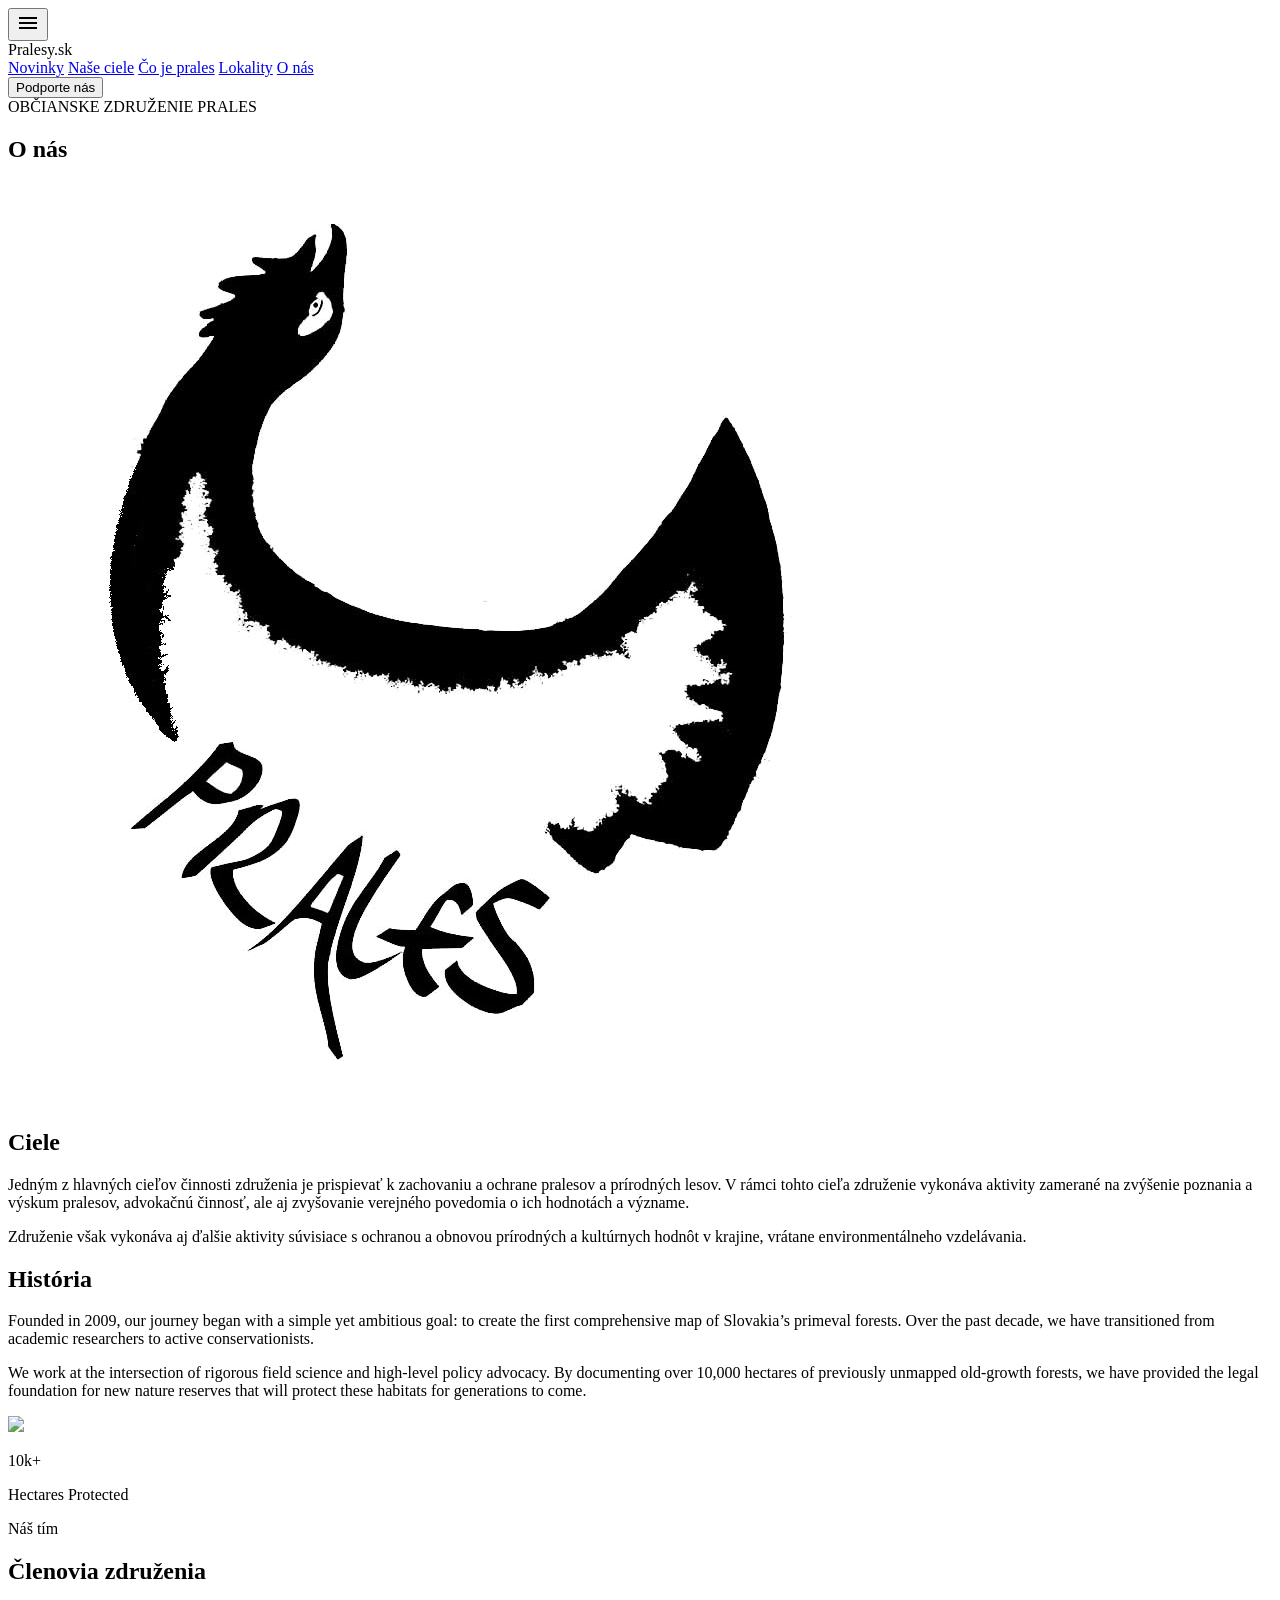
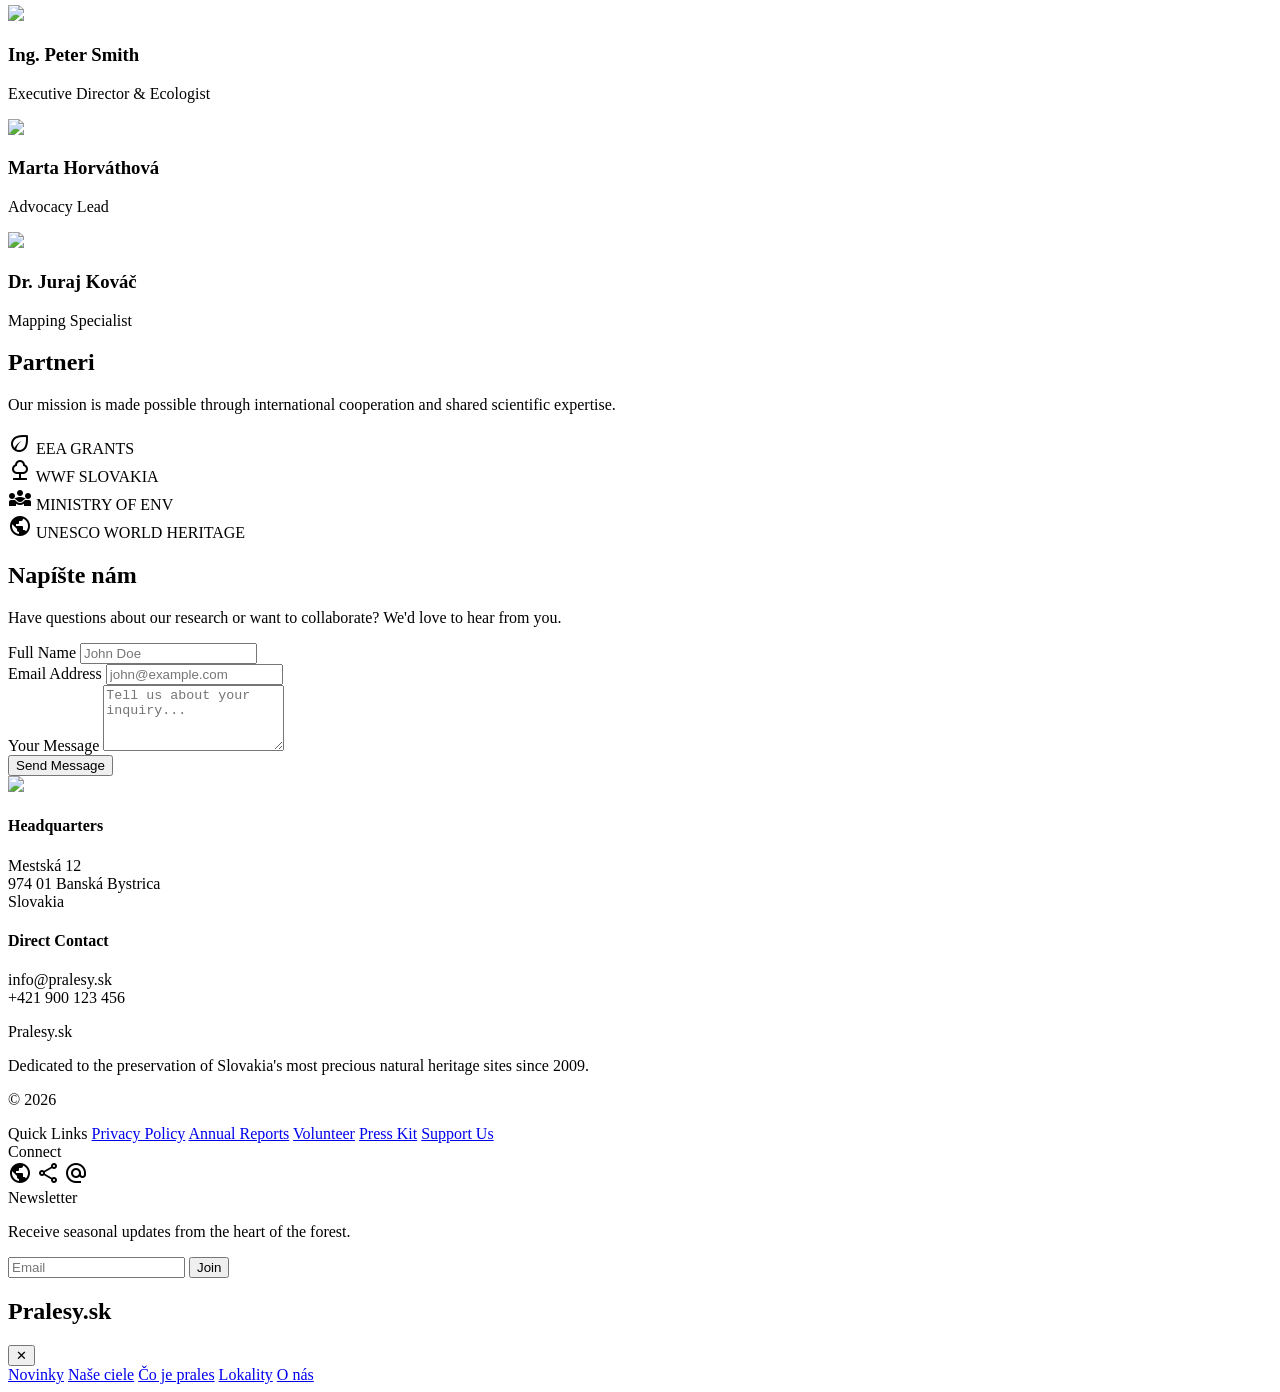
==== docs/about.html @ d44f44c9 "Rename website folder to docs" ====
<!DOCTYPE html>

<html class="scroll-smooth" lang="en">
<head>
  <meta charset="utf-8"/>
  <meta content="width=device-width, initial-scale=1.0" name="viewport"/>
  <script src="https://cdn.tailwindcss.com?plugins=forms,container-queries"></script>
  <link
    href="https://fonts.googleapis.com/css2?family=Noto+Serif:wght@400;700&amp;family=Inter:wght@400;500;600&amp;family=Work+Sans:wght@400;500;600&amp;display=swap"
    rel="stylesheet"/>
  <link
    href="https://fonts.googleapis.com/css2?family=Material+Symbols+Outlined:wght,FILL@100..700,0..1&amp;display=swap"
    rel="stylesheet"/>
  <link
    href="https://fonts.googleapis.com/css2?family=Material+Symbols+Outlined:wght,FILL@100..700,0..1&amp;display=swap"
    rel="stylesheet"/>
  <script id="tailwind-config" src="tailwind-config.js"></script>
  <style>
      .material-symbols-outlined {
          font-variation-settings: 'FILL' 0, 'wght' 400, 'GRAD' 0, 'opsz' 24;
      }

      .bg-glass {
          backdrop-filter: blur(20px);
          background-color: rgba(254, 247, 255, 0.8);
      }
  </style>
</head>
<body class="bg-surface text-on-surface font-body selection:bg-primary-fixed selection:text-on-primary-fixed">
<!-- TopNavBar -->
<nav class="fixed top-0 w-full z-50 bg-white/80 dark:bg-zinc-950/80 backdrop-blur-md shadow-sm dark:shadow-none">
  <div class="flex justify-between items-center w-full px-5 md:px-8 py-4 max-w-screen-2xl mx-auto">
    <div class="block md:hidden">
      <button id="open-menu" type="button" class="flex md:hidden">
        <span class="material-symbols-outlined text-prales-700">menu</span>
      </button>
    </div>
    <div class="text-2xl font-serif font-bold text-prales-900 dark:text-prales-50">
      Pralesy.sk
    </div>
    <!-- Desktop Links -->
    <div class="hidden md:flex space-x-8 -mb-2">
      <a
        class="text-zinc-600 dark:text-zinc-400 hover:text-prales-800 dark:hover:text-prales-200 transition-colors font-sans uppercase tracking-widest text-xs"
        href="news.html">Novinky</a>
      <a
        class="text-zinc-600 dark:text-zinc-400 hover:text-prales-800 dark:hover:text-prales-200 transition-colors font-sans uppercase tracking-widest text-xs"
        href="#">Naše ciele</a>
      <a
        class="text-zinc-600 dark:text-zinc-400 hover:text-prales-800 dark:hover:text-prales-200 transition-colors font-sans uppercase tracking-widest text-xs"
        href="#">Čo je prales</a>
      <a
        class="text-zinc-600 dark:text-zinc-400 hover:text-prales-800 dark:hover:text-prales-200 transition-colors font-sans uppercase tracking-widest text-xs"
        href="locations.html">Lokality</a>
      <a
        class="text-prales-700 dark:text-prales-400 font-bold border-b-2 border-prales-700 dark:border-prales-400 pb-1 font-sans uppercase tracking-widest text-xs"
        href="about.html">O nás</a>
    </div>
    <div class="flex items-center space-x-6">
<!--      <span class="text-zinc-600 dark:text-zinc-400 font-sans uppercase tracking-widest text-xs cursor-pointer">EN</span>-->
      <button
        class="bg-gold-600 text-on-primary px-6 py-2 rounded-md hover:bg-gold-700 transition-all active:scale-95 font-sans uppercase tracking-widest text-xs font-bold">
        Podporte nás
      </button>
    </div>
  </div>
</nav>
<main class="pt-12 md:pt-24 pb-20">
  <!-- Hero Section -->
  <section class="px-8 md:px-24 py-16 max-w-screen-2xl mx-auto">
    <div class="flex flex-col md:flex-row gap-12">
      <div class="flex-1">
        <span
          class="font-label uppercase tracking-widest text-xs text-primary mb-4 block">OBČIANSKE ZDRUŽENIE PRALES</span>
        <h1 class="text-5xl md:text-7xl font-headline text-prales-900 -tracking-tight leading-tight">O nás</h1>
      </div>
      <div class="flex-1 pb-2">
        <img src="praleslogonove.png" alt="Pralesy.sk logo" class="w-48 h-auto mx-auto">
      </div>
    </div>
  </section>

  <!-- Mission Asymmetric Layout -->
  <section class="py-24 bg-surface  bg-surface-container-low">
    <div class="container mx-auto px-8">
      <div class="grid grid-cols-1 md:grid-cols-12 gap-16 items-center">
        <div class="md:col-span-7">
          <h2 class="font-headline text-4xl text-primary mb-8 -tracking-tight">Ciele</h2>
          <div class="space-y-6 text-on-surface-variant font-body leading-relaxed text-lg">
            <p>
              Jedným z hlavných cieľov činnosti združenia je prispievať k zachovaniu a ochrane pralesov a prírodných lesov.
              V rámci tohto cieľa združenie vykonáva aktivity zamerané na zvýšenie poznania a výskum pralesov, advokačnú
              činnosť, ale aj zvyšovanie verejného povedomia o ich hodnotách a význame.
            </p>
            <p>Združenie však vykonáva aj ďalšie aktivity
              súvisiace s ochranou a obnovou prírodných a kultúrnych hodnôt v krajine, vrátane environmentálneho
              vzdelávania.</p>
          </div>

          <h2 class="mt-16 font-headline text-4xl text-primary mb-8 -tracking-tight">História</h2>
          <div class="space-y-6 text-on-surface-variant font-body leading-relaxed text-lg">
            <p>Founded in 2009, our journey began with a simple yet ambitious goal: to create the first comprehensive
              map of Slovakia’s primeval forests. Over the past decade, we have transitioned from academic researchers
              to active conservationists.</p>
            <p>We work at the intersection of rigorous field science and high-level policy advocacy. By documenting over
              10,000 hectares of previously unmapped old-growth forests, we have provided the legal foundation for new
              nature reserves that will protect these habitats for generations to come.</p>
          </div>
        </div>
        <div class="md:col-span-5 relative ml-16">
          <div class="rounded-2xl overflow-hidden shadow-2xl rotate-3 transform translate-x-4 h-[500px]">
            <img class="w-full aspect-[4/5] object-cover"
                 data-alt="conservationist researcher in green outdoor gear using a laser rangefinder among massive beech trees in autumn forest"
                 src="https://lh3.googleusercontent.com/aida-public/[base64]"/>
          </div>
          <div class="absolute -bottom-8 -left-8 bg-prales-700 p-8 rounded-xl shadow-xl hidden md:block">
            <p class="font-headline text-3xl text-prales-50">10k+</p>
            <p class="font-label text-xs text-prales-50 uppercase tracking-widest">Hectares Protected</p>
          </div>
        </div>
      </div>
    </div>
  </section>

  <!-- History Asymmetric Layout -->
<!--  <section class="pb-24 bg-surface bg-surface-container-low">-->
<!--    <div class="container mx-auto px-8">-->
<!--      <div class="grid grid-cols-1 md:grid-cols-12 gap-16 items-center">-->
<!--        <div class="md:col-span-7">-->
<!--          <h2 class="font-headline text-4xl text-primary mb-8 -tracking-tight">História</h2>-->
<!--          <div class="space-y-6 text-on-surface-variant font-body leading-relaxed text-lg">-->
<!--            <p>Founded in 2009, our journey began with a simple yet ambitious goal: to create the first comprehensive-->
<!--              map of Slovakia’s primeval forests. Over the past decade, we have transitioned from academic researchers-->
<!--              to active conservationists.</p>-->
<!--            <p>We work at the intersection of rigorous field science and high-level policy advocacy. By documenting over-->
<!--              10,000 hectares of previously unmapped old-growth forests, we have provided the legal foundation for new-->
<!--              nature reserves that will protect these habitats for generations to come.</p>-->
<!--          </div>-->
<!--        </div>-->
<!--      </div>-->
<!--    </div>-->
<!--  </section>-->

  <!-- Our Team - Bento Style -->
  <section class="py-24">
    <div class="container mx-auto px-8">
      <div class="mb-16 text-center max-w-2xl mx-auto">
        <span class="font-label uppercase tracking-[0.2em] text-xs text-primary font-bold mb-4 block">Náš tím</span>
        <h2 class="font-headline text-4xl text-primary -tracking-tight">Členovia združenia</h2>
      </div>
      <div class="grid grid-cols-1 md:grid-cols-4 gap-6">
        <!-- Member 1 -->
        <div class="md:col-span-2 group relative overflow-hidden rounded-xl bg-surface-container-highest md:aspect-[16/9]">
          <img
            class="w-full h-full object-cover grayscale group-hover:grayscale-0 transition-all duration-700 group-hover:scale-105"
            data-alt="expert forest ecologist smiling while pointing at a map on a wooden table outdoors in a forest clearing"
            src="https://lh3.googleusercontent.com/aida-public/[base64]"/>
          <div
            class="absolute inset-0 bg-gradient-to-t from-primary/80 via-transparent to-transparent opacity-60 group-hover:opacity-90 transition-opacity"></div>
          <div class="absolute bottom-6 left-6 text-white">
            <h3 class="font-headline text-2xl">Ing. Peter Smith</h3>
            <p class="font-label text-xs uppercase tracking-widest text-prales-100">Executive Director &amp;
              Ecologist</p>
          </div>
        </div>
        <!-- Member 2 -->
        <div class="group relative overflow-hidden rounded-xl bg-surface-container-highest">
          <img
            class="w-full h-full object-cover grayscale group-hover:grayscale-0 transition-all duration-700 group-hover:scale-105"
            data-alt="female nature photographer with camera standing in dense ferns deep in the woods"
            src="https://lh3.googleusercontent.com/aida-public/[base64]"/>
          <div
            class="absolute inset-0 bg-gradient-to-t from-primary/80 via-transparent to-transparent opacity-60 group-hover:opacity-90 transition-opacity"></div>
          <div class="absolute bottom-4 left-4 text-white">
            <h3 class="font-headline text-lg leading-tight">Marta Horváthová</h3>
            <p class="font-label text-[10px] uppercase tracking-widest text-prales-100">Advocacy Lead</p>
          </div>
        </div>
        <!-- Member 3 -->
        <div class="group relative overflow-hidden rounded-xl bg-surface-container-highest">
          <img
            class="w-full h-full object-cover grayscale group-hover:grayscale-0 transition-all duration-700 group-hover:scale-105"
            data-alt="male researcher writing in a notebook while sitting on a fallen mossy log in a lush forest"
            src="https://lh3.googleusercontent.com/aida-public/[base64]"/>
          <div
            class="absolute inset-0 bg-gradient-to-t from-primary/80 via-transparent to-transparent opacity-60 group-hover:opacity-90 transition-opacity"></div>
          <div class="absolute bottom-4 left-4 text-white">
            <h3 class="font-headline text-lg leading-tight">Dr. Juraj Kováč</h3>
            <p class="font-label text-[10px] uppercase tracking-widest text-prales-100">Mapping Specialist</p>
          </div>
        </div>
      </div>
    </div>
  </section>
  <!-- Partners Grid -->
  <section class="py-20 bg-surface bg-surface-container-low">
    <div class="container mx-auto px-8">
      <div class="flex flex-col md:flex-row items-center justify-between mb-12 gap-8">
        <h2 class="font-headline text-3xl text-primary -tracking-tight">Partneri</h2>
        <p class="max-w-md text-on-surface-variant text-sm font-body">Our mission is made possible through international
          cooperation and shared scientific expertise.</p>
      </div>
      <div
        class="grid grid-cols-2 md:grid-cols-4 gap-12 items-center justify-items-center opacity-70 grayscale hover:grayscale-0 transition-all duration-500">
        <!-- Partner Logos (Simulated) -->
        <div class="flex flex-col items-center">
          <span class="material-symbols-outlined text-4xl mb-2 text-primary">eco</span>
          <span class="font-label text-[10px] font-bold">EEA GRANTS</span>
        </div>
        <div class="flex flex-col items-center">
          <span class="material-symbols-outlined text-4xl mb-2 text-primary">nature</span>
          <span class="font-label text-[10px] font-bold">WWF SLOVAKIA</span>
        </div>
        <div class="flex flex-col items-center">
          <span class="material-symbols-outlined text-4xl mb-2 text-primary">diversity_3</span>
          <span class="font-label text-[10px] font-bold">MINISTRY OF ENV</span>
        </div>
        <div class="flex flex-col items-center">
          <span class="material-symbols-outlined text-4xl mb-2 text-primary">public</span>
          <span class="font-label text-[10px] font-bold">UNESCO WORLD HERITAGE</span>
        </div>
      </div>
    </div>
  </section>
  <!-- Contact Section with Form and Map -->
  <section class="py-24 relative overflow-hidden">
    <div class="container mx-auto px-8 relative z-10">
      <div class="grid grid-cols-1 lg:grid-cols-2 gap-16">
        <!-- Contact Info & Form -->
        <div class="bg-surface/60 backdrop-blur-md p-10 rounded-2xl shadow-xl border border-white/40">
          <h2 class="font-headline text-4xl text-primary mb-2">Napíšte nám</h2>
          <p class="font-body text-on-surface-variant mb-10">Have questions about our research or want to collaborate?
            We'd love to hear from you.</p>
          <form class="space-y-6">
            <div class="grid grid-cols-1 md:grid-cols-2 gap-6">
              <div class="space-y-1">
                <label class="font-label text-[10px] uppercase tracking-widest text-primary font-bold">Full Name</label>
                <input
                  class="w-full bg-surface-container-lowest border-none border-b-2 border-outline-variant focus:border-primary focus:ring-0 rounded-none py-3 transition-colors"
                  placeholder="John Doe" type="text"/>
              </div>
              <div class="space-y-1">
                <label class="font-label text-[10px] uppercase tracking-widest text-primary font-bold">Email
                  Address</label>
                <input
                  class="w-full bg-surface-container-lowest border-none border-b-2 border-outline-variant focus:border-primary focus:ring-0 rounded-none py-3 transition-colors"
                  placeholder="john@example.com" type="email"/>
              </div>
            </div>
            <div class="space-y-1">
              <label class="font-label text-[10px] uppercase tracking-widest text-primary font-bold">Your
                Message</label>
              <textarea
                class="w-full bg-surface-container-lowest border-none border-b-2 border-outline-variant focus:border-primary focus:ring-0 rounded-none py-3 transition-colors resize-none"
                placeholder="Tell us about your inquiry..." rows="4"></textarea>
            </div>
            <button
              class="bg-gold-600 text-on-primary w-full py-4 rounded-md font-label uppercase tracking-[0.2em] text-xs font-bold hover:bg-gold-700 transition-all">
              Send Message
            </button>
          </form>
        </div>
        <!-- Map & Address -->
        <div class="flex flex-col">
          <div
            class="rounded-2xl overflow-hidden shadow-2xl flex-grow mb-8 grayscale hover:grayscale-0 transition-all duration-700 h-[400px]">
            <img class="w-full h-full object-cover"
                 data-alt="abstract topographic map style satellite view of mountains and forest valleys in central europe"
                 data-location="Banska Bystrica, Slovakia"
                 src="https://lh3.googleusercontent.com/aida-public/[base64]"/>
          </div>
          <div class="grid grid-cols-1 md:grid-cols-2 gap-8 text-on-surface-variant">
            <div>
              <h4 class="font-label text-[10px] uppercase tracking-widest text-primary font-bold mb-3">Headquarters</h4>
              <p class="font-body text-sm leading-relaxed">
                Mestská 12<br/>
                974 01 Banská Bystrica<br/>
                Slovakia
              </p>
            </div>
            <div>
              <h4 class="font-label text-[10px] uppercase tracking-widest text-primary font-bold mb-3">Direct
                Contact</h4>
              <p class="font-body text-sm leading-relaxed">
                info@pralesy.sk<br/>
                +421 900 123 456
              </p>
            </div>
          </div>
        </div>
      </div>
    </div>
  </section>
</main>
<!-- Footer -->
<footer class="bg-prales-900 dark:bg-black text-prales-50 w-full rounded-t-none">
  <div class="grid grid-cols-1 md:grid-cols-4 gap-12 px-12 py-16 w-full max-w-screen-2xl mx-auto">
    <div class="md:col-span-1">
      <div class="text-xl font-serif font-bold text-prales-50 mb-6">Pralesy.sk</div>
      <p class="font-sans text-prales-50/80 text-sm leading-relaxed">Dedicated to the preservation of Slovakia's most
        precious natural heritage sites since 2009.</p>
      <p class="mt-8 font-sans text-prales-50/80 text-[10px] uppercase tracking-widest">© 2026</p>
    </div>
    <div class="flex flex-col space-y-4">
      <span class="font-sans uppercase tracking-widest text-[10px] text-prales-100/60">Quick Links</span>
      <a
        class="font-sans text-prales-50/60 hover:text-prales-50 hover:translate-x-1 transition-transform duration-200 text-sm"
        href="#">Privacy Policy</a>
      <a
        class="font-sans text-prales-50/60 hover:text-prales-50 hover:translate-x-1 transition-transform duration-200 text-sm"
        href="#">Annual Reports</a>
      <a
        class="font-sans text-prales-50/60 hover:text-prales-50 hover:translate-x-1 transition-transform duration-200 text-sm"
        href="#">Volunteer</a>
      <a
        class="font-sans text-prales-50/60 hover:text-prales-50 hover:translate-x-1 transition-transform duration-200 text-sm"
        href="#">Press Kit</a>
      <a
        class="font-sans text-prales-50/60 hover:text-prales-50 hover:translate-x-1 transition-transform duration-200 text-sm"
        href="#">Support Us</a>
    </div>
    <div class="flex flex-col space-y-4">
      <span class="font-sans uppercase tracking-widest text-[10px] text-prales-100/60">Connect</span>
      <div class="flex space-x-4">
        <span class="material-symbols-outlined text-prales-100 cursor-pointer hover:scale-110 transition-transform">public</span>
        <span class="material-symbols-outlined text-prales-100 cursor-pointer hover:scale-110 transition-transform">share</span>
        <span class="material-symbols-outlined text-prales-100 cursor-pointer hover:scale-110 transition-transform">alternate_email</span>
      </div>
    </div>
    <div class="flex flex-col space-y-4">
      <span class="font-sans uppercase tracking-widest text-[10px] text-prales-100/60">Newsletter</span>
      <p class="text-xs text-prales-50/60">Receive seasonal updates from the heart of the forest.</p>
      <div class="flex">
        <input
          class="bg-white/10 border-none text-white text-xs px-4 py-2 w-full focus:ring-1 ring-prales-500 rounded-l"
          placeholder="Email" type="email"/>
        <button class="bg-prales-500 text-white px-4 py-2 text-xs font-bold rounded-r">Join</button>
      </div>
    </div>
  </div>
</footer>
<div id="mobile-menu" class="relative z-50 hidden" role="dialog" aria-modal="true">

  <div id="menu-backdrop" class="fixed inset-0 bg-gray-900 bg-opacity-50 transition-opacity duration-300 opacity-0"></div>

  <div id="menu-panel" class="fixed inset-y-0 left-0 w-4/5 max-w-sm bg-surface shadow-xl transform -translate-x-full transition-transform duration-300 ease-in-out">
    <div class="p-6 h-full">
      <div class="flex items-center justify-between mb-8 bg-white -m-6 p-6">
        <h2 class="text-2xl font-serif font-bold text-prales-900 dark:text-prales-50">Pralesy.sk</h2>
        <button id="close-menu" class="text-gray-500 hover:text-black">
          ✕
        </button>
      </div>
      <nav class="gap-8 flex flex-col flex-grow-1">
        <a
          class="text-zinc-600 dark:text-zinc-400 hover:text-prales-800 dark:hover:text-prales-200 transition-colors font-sans uppercase tracking-widest text-xs"
          href="news.html">Novinky</a>
        <a
          class="text-zinc-600 dark:text-zinc-400 hover:text-prales-800 dark:hover:text-prales-200 transition-colors font-sans uppercase tracking-widest text-xs"
          href="#">Naše ciele</a>
        <a
          class="text-zinc-600 dark:text-zinc-400 hover:text-prales-800 dark:hover:text-prales-200 transition-colors font-sans uppercase tracking-widest text-xs"
          href="#">Čo je prales</a>
        <a
          class="text-zinc-600 dark:text-zinc-400 hover:text-prales-800 dark:hover:text-prales-200 transition-colors font-sans uppercase tracking-widest text-xs"
          href="locations.html">Lokality</a>
        <a
          class="bg-white p-3 -m-3 text-prales-700 dark:text-prales-400 font-bold dark:border-prales-400 font-sans uppercase tracking-widest text-xs"
          href="about.html">O nás</a>
      </nav>
    </div>
  </div>
</div>
<script>
    const menu = document.getElementById('mobile-menu');
    const panel = document.getElementById('menu-panel');
    const backdrop = document.getElementById('menu-backdrop');
    const openBtn = document.getElementById('open-menu');
    const closeBtn = document.getElementById('close-menu');

    function toggleMenu(isOpen) {
        if (isOpen) {
            menu.classList.remove('hidden');
            // Timeout ensures the transition triggers after the element is visible
            setTimeout(() => {
                panel.classList.replace('-translate-x-full', 'translate-x-0');
                backdrop.classList.replace('opacity-0', 'opacity-100');
            }, 10);
        } else {
            panel.classList.replace('translate-x-0', '-translate-x-full');
            backdrop.classList.replace('opacity-100', 'opacity-0');
            setTimeout(() => menu.classList.add('hidden'), 300);
        }
    }

    openBtn.addEventListener('click', () => toggleMenu(true));
    closeBtn.addEventListener('click', () => toggleMenu(false));
    backdrop.addEventListener('click', () => toggleMenu(false));
</script>
</body>
</html>
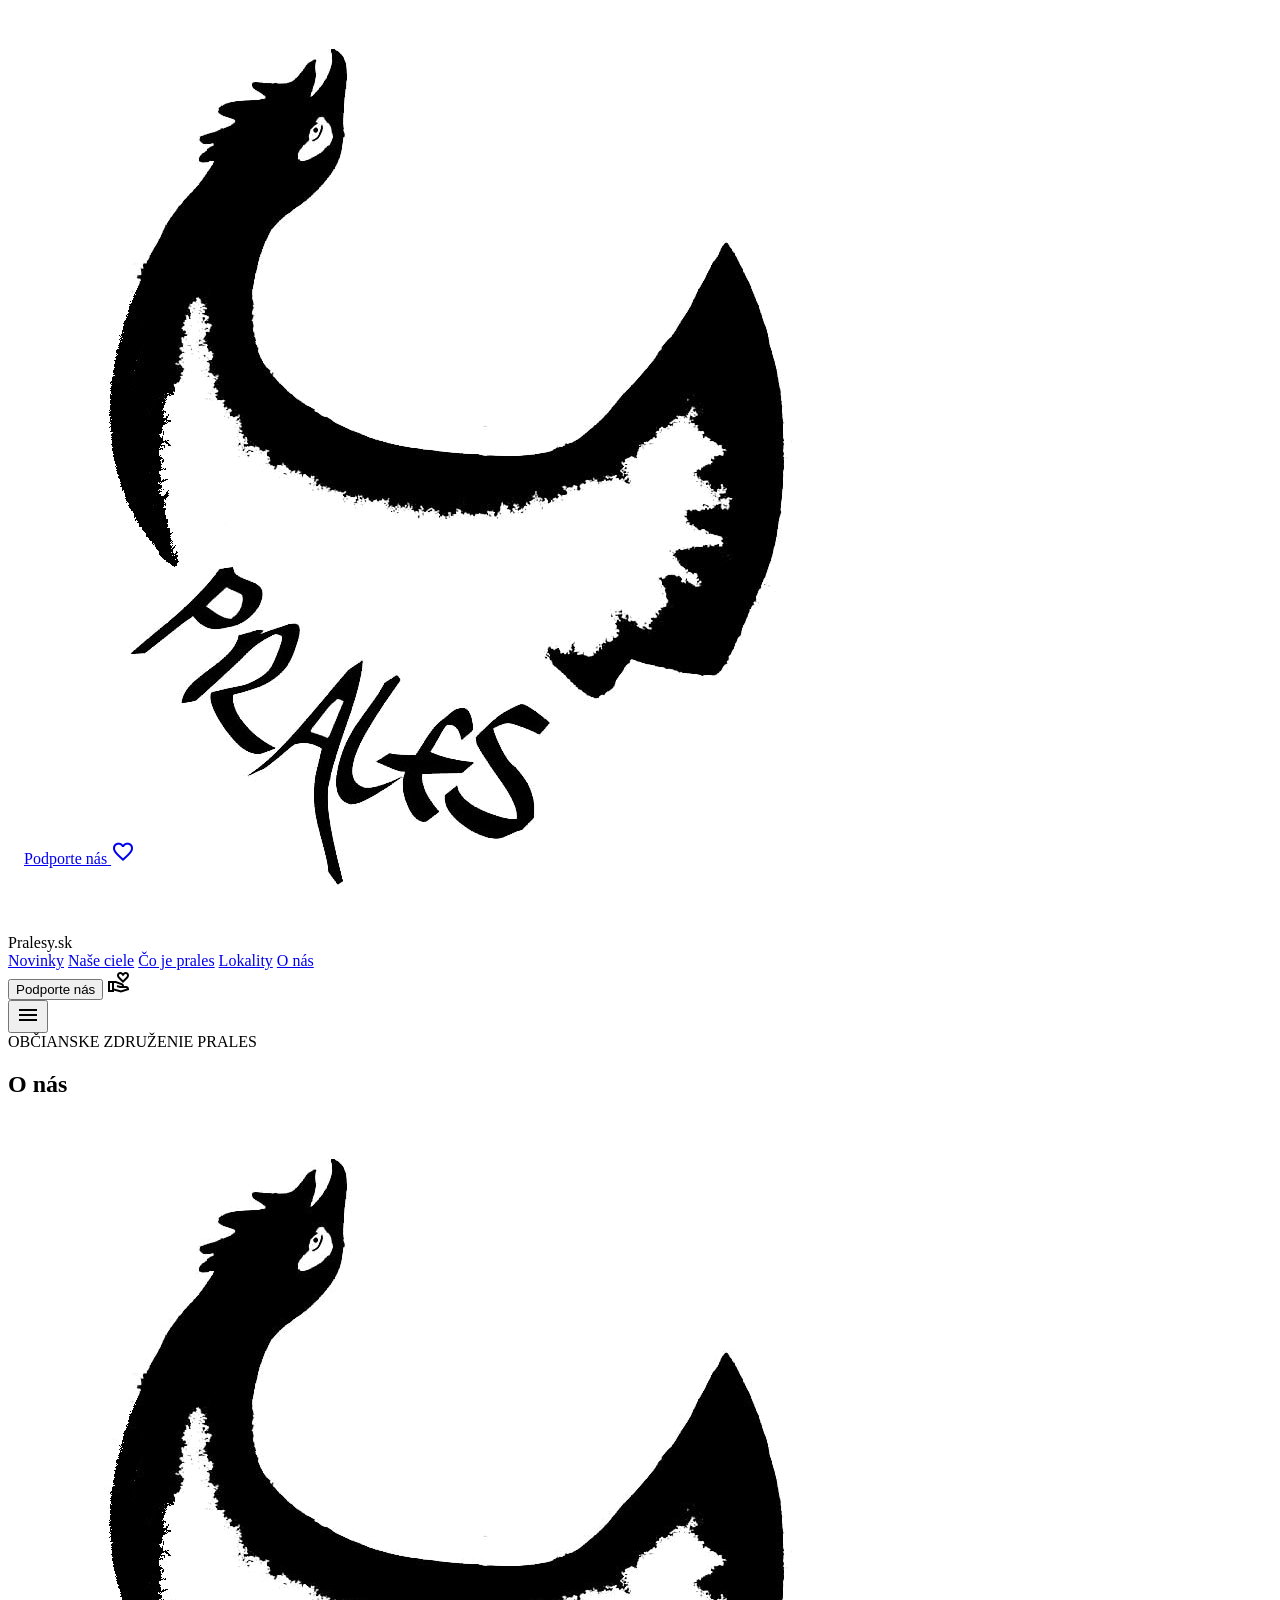
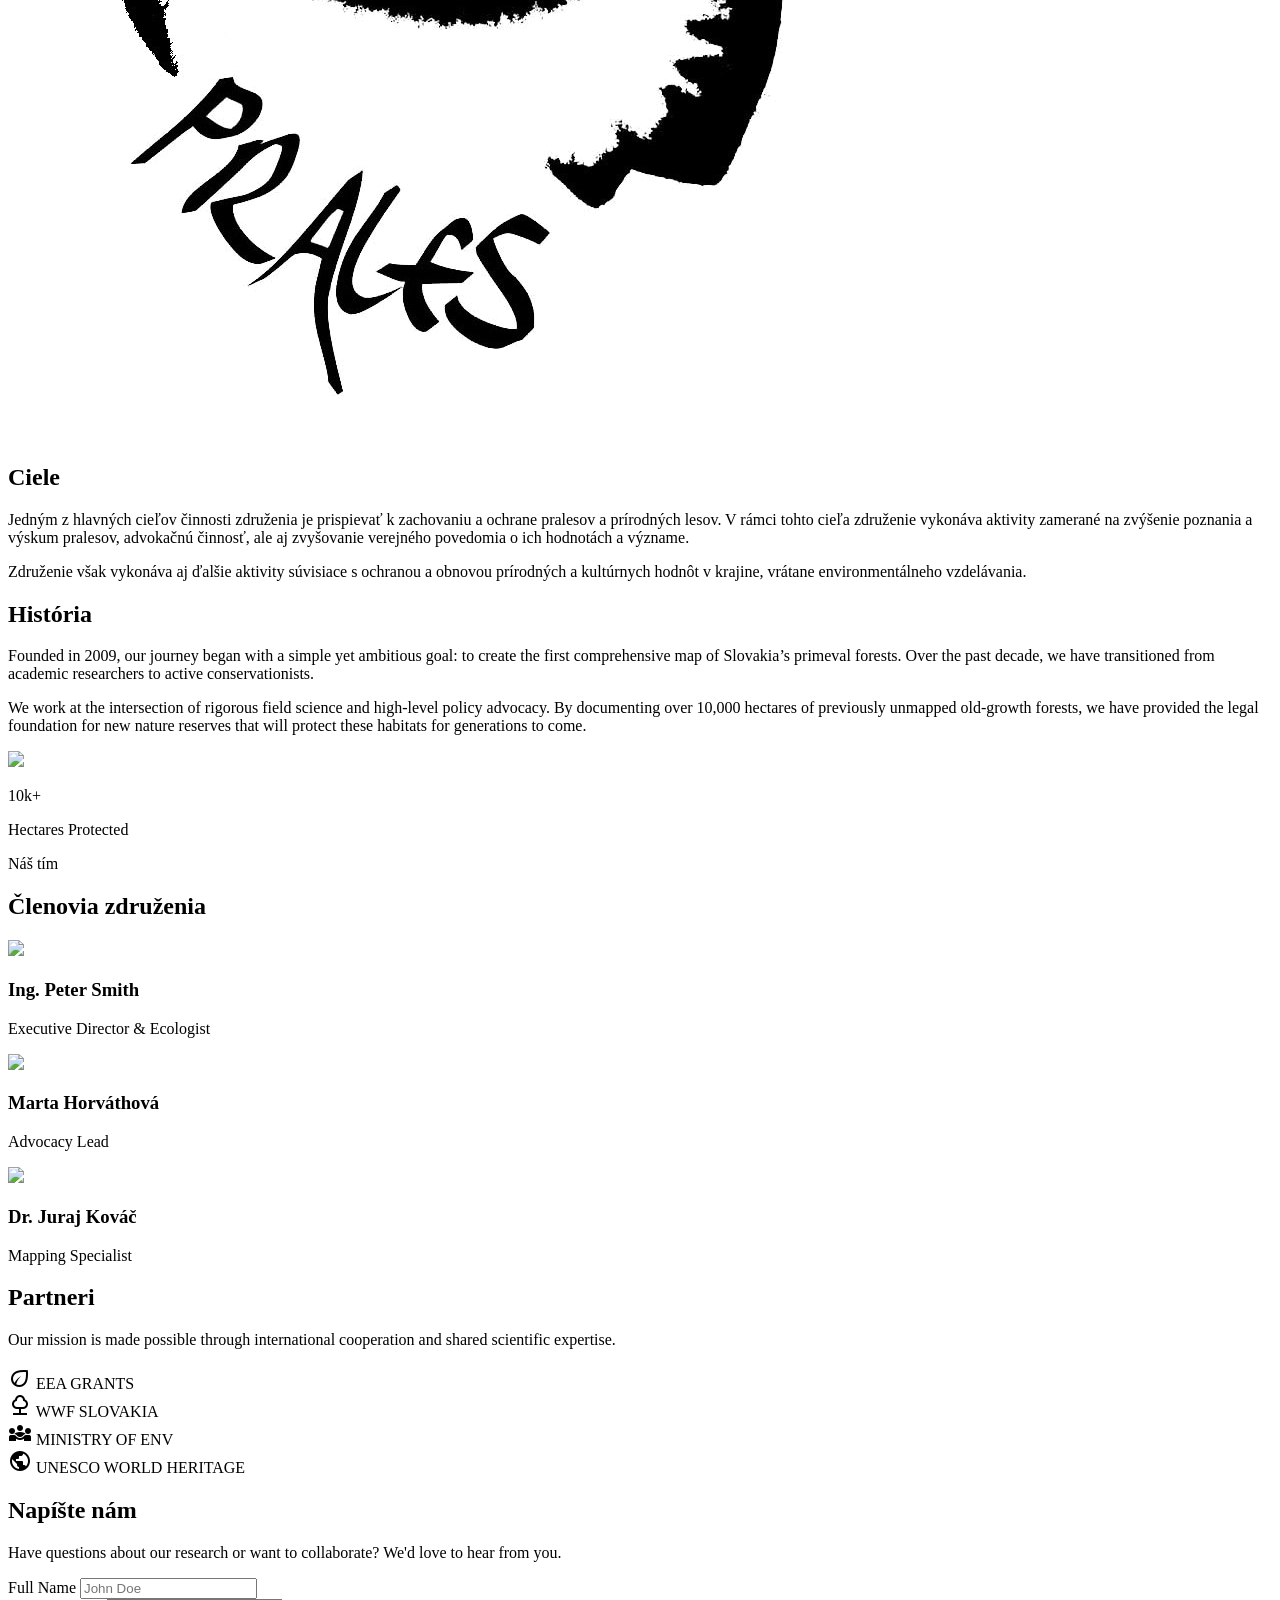
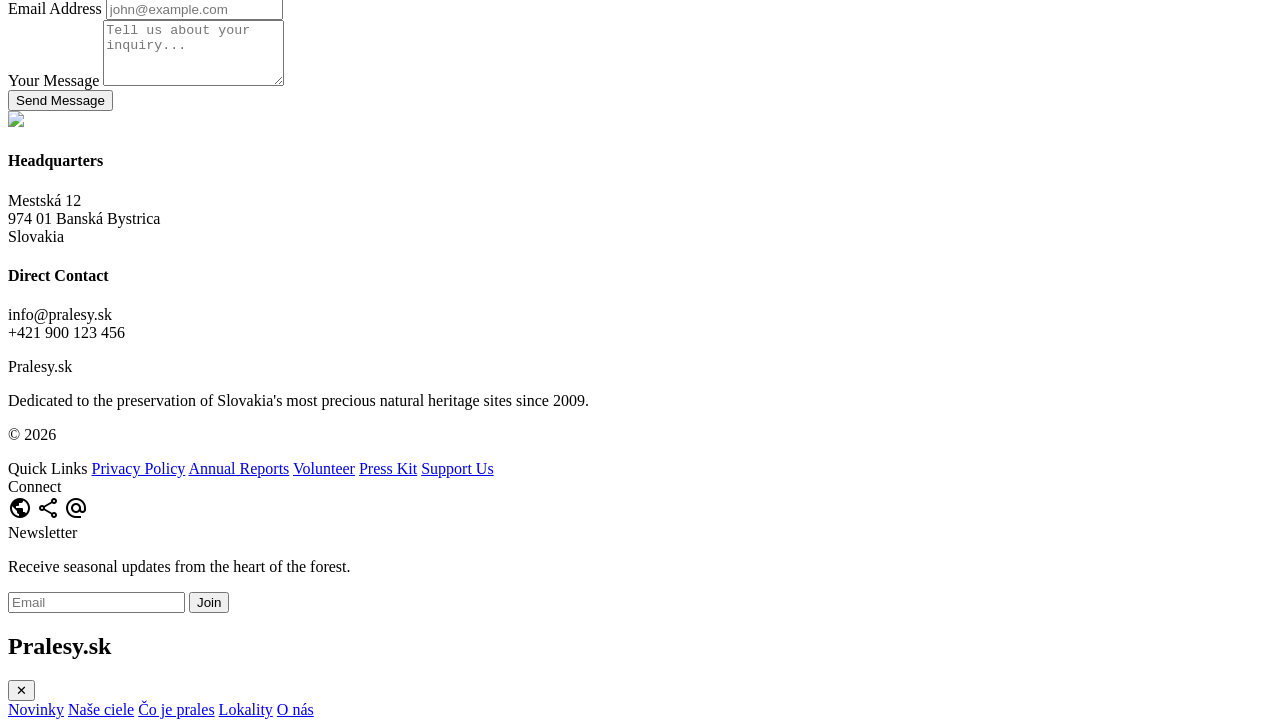
==== commit 30bb949c: "Mobile view improvements" ====
--- a/docs/about.html
+++ b/docs/about.html
@@ -15,6 +15,7 @@
     href="https://fonts.googleapis.com/css2?family=Material+Symbols+Outlined:wght,FILL@100..700,0..1&amp;display=swap"
     rel="stylesheet"/>
   <script id="tailwind-config" src="tailwind-config.js"></script>
+  <link href="pralesy.css" rel="stylesheet"/>
   <style>
       .material-symbols-outlined {
           font-variation-settings: 'FILL' 0, 'wght' 400, 'GRAD' 0, 'opsz' 24;
@@ -30,42 +31,42 @@
 <!-- TopNavBar -->
 <nav class="fixed top-0 w-full z-50 bg-white/80 dark:bg-zinc-950/80 backdrop-blur-md shadow-sm dark:shadow-none">
   <div class="flex justify-between items-center w-full px-5 md:px-8 py-4 max-w-screen-2xl mx-auto">
+    <div class="flex md:hidden items-center gap-4">
+      <img alt="Pralesy.sk Logo" class="h-8 opacity-50" src="praleslogonove.png"/>
+    </div>
+    <div class="text-2xl font-serif font-bold text-prales-900 dark:text-prales-50 flex-1 md:flex-none ml-4">Pralesy.sk</div>
+    <div class="hidden md:flex space-x-8 -mb-2">
+      <a
+        class="text-zinc-600 dark:text-zinc-400 hover:text-prales-800 dark:hover:text-prales-200 transition-colors font-sans uppercase tracking-widest text-xs"
+        href="news.html">Novinky</a>
+      <a
+        class="text-zinc-600 dark:text-zinc-400 hover:text-prales-800 dark:hover:text-prales-200 transition-colors font-sans uppercase tracking-widest text-xs"
+        href="#">Naše ciele</a>
+      <a
+        class="text-zinc-600 dark:text-zinc-400 hover:text-prales-800 dark:hover:text-prales-200 transition-colors font-sans uppercase tracking-widest text-xs"
+        href="#">Čo je prales</a>
+      <a
+        class="text-zinc-600 dark:text-zinc-400 hover:text-prales-800 dark:hover:text-prales-200 transition-colors font-sans uppercase tracking-widest text-xs"
+        href="locations.html">Lokality</a>
+      <a
+        class="text-prales-700 dark:text-prales-400 font-bold border-b-2 border-prales-700 dark:border-prales-400 pb-1 font-sans uppercase tracking-widest text-xs"
+        href="about.html">O nás</a>
+    </div>
+    <div class="hidden md:flex items-center gap-4">
+      <!--      <span class="text-zinc-600 dark:text-zinc-400 font-sans uppercase tracking-widest text-xs cursor-pointer">EN</span>-->
+      <button class="bg-gold-600 text-on-primary px-6 py-2 rounded-md hover:bg-gold-700 transition-all active:scale-95 font-sans uppercase tracking-widest text-xs font-bold">
+        <span class="">Podporte nás</span>
+      </button>
+      <span class="inline md:hidden text-gold-600 material-symbols-outlined">volunteer_activism</span>
+    </div>
     <div class="block md:hidden">
       <button id="open-menu" type="button" class="flex md:hidden">
         <span class="material-symbols-outlined text-prales-700">menu</span>
       </button>
     </div>
-    <div class="text-2xl font-serif font-bold text-prales-900 dark:text-prales-50">
-      Pralesy.sk
-    </div>
-    <!-- Desktop Links -->
-    <div class="hidden md:flex space-x-8 -mb-2">
-      <a
-        class="text-zinc-600 dark:text-zinc-400 hover:text-prales-800 dark:hover:text-prales-200 transition-colors font-sans uppercase tracking-widest text-xs"
-        href="news.html">Novinky</a>
-      <a
-        class="text-zinc-600 dark:text-zinc-400 hover:text-prales-800 dark:hover:text-prales-200 transition-colors font-sans uppercase tracking-widest text-xs"
-        href="#">Naše ciele</a>
-      <a
-        class="text-zinc-600 dark:text-zinc-400 hover:text-prales-800 dark:hover:text-prales-200 transition-colors font-sans uppercase tracking-widest text-xs"
-        href="#">Čo je prales</a>
-      <a
-        class="text-zinc-600 dark:text-zinc-400 hover:text-prales-800 dark:hover:text-prales-200 transition-colors font-sans uppercase tracking-widest text-xs"
-        href="locations.html">Lokality</a>
-      <a
-        class="text-prales-700 dark:text-prales-400 font-bold border-b-2 border-prales-700 dark:border-prales-400 pb-1 font-sans uppercase tracking-widest text-xs"
-        href="about.html">O nás</a>
-    </div>
-    <div class="flex items-center space-x-6">
-<!--      <span class="text-zinc-600 dark:text-zinc-400 font-sans uppercase tracking-widest text-xs cursor-pointer">EN</span>-->
-      <button
-        class="bg-gold-600 text-on-primary px-6 py-2 rounded-md hover:bg-gold-700 transition-all active:scale-95 font-sans uppercase tracking-widest text-xs font-bold">
-        Podporte nás
-      </button>
-    </div>
   </div>
 </nav>
-<main class="pt-12 md:pt-24 pb-20">
+<main class="pt-12 md:pt-20 pb-20">
   <!-- Hero Section -->
   <section class="px-8 md:px-24 py-16 max-w-screen-2xl mx-auto">
     <div class="flex flex-col md:flex-row gap-12">
@@ -345,57 +346,36 @@
 
   <div id="menu-panel" class="fixed inset-y-0 left-0 w-4/5 max-w-sm bg-surface shadow-xl transform -translate-x-full transition-transform duration-300 ease-in-out">
     <div class="p-6 h-full">
-      <div class="flex items-center justify-between mb-8 bg-white -m-6 p-6">
+      <div class="flex items-center justify-between mb-8 bg-almost-white -m-6 p-6">
         <h2 class="text-2xl font-serif font-bold text-prales-900 dark:text-prales-50">Pralesy.sk</h2>
         <button id="close-menu" class="text-gray-500 hover:text-black">
           ✕
         </button>
       </div>
-      <nav class="gap-8 flex flex-col flex-grow-1">
-        <a
-          class="text-zinc-600 dark:text-zinc-400 hover:text-prales-800 dark:hover:text-prales-200 transition-colors font-sans uppercase tracking-widest text-xs"
+      <nav class="gap-10 flex flex-col flex-grow-1 mt-12 px-4">
+        <a
+          class="text-zinc-600 dark:text-zinc-400 hover:text-prales-800 dark:hover:text-prales-200 transition-colors font-sans uppercase tracking-widest text-sm"
           href="news.html">Novinky</a>
         <a
-          class="text-zinc-600 dark:text-zinc-400 hover:text-prales-800 dark:hover:text-prales-200 transition-colors font-sans uppercase tracking-widest text-xs"
+          class="text-zinc-600 dark:text-zinc-400 hover:text-prales-800 dark:hover:text-prales-200 transition-colors font-sans uppercase tracking-widest text-sm"
           href="#">Naše ciele</a>
         <a
-          class="text-zinc-600 dark:text-zinc-400 hover:text-prales-800 dark:hover:text-prales-200 transition-colors font-sans uppercase tracking-widest text-xs"
+          class="text-zinc-600 dark:text-zinc-400 hover:text-prales-800 dark:hover:text-prales-200 transition-colors font-sans uppercase tracking-widest text-sm"
           href="#">Čo je prales</a>
         <a
-          class="text-zinc-600 dark:text-zinc-400 hover:text-prales-800 dark:hover:text-prales-200 transition-colors font-sans uppercase tracking-widest text-xs"
+          class="text-zinc-600 dark:text-zinc-400 hover:text-prales-800 dark:hover:text-prales-200 transition-colors font-sans uppercase tracking-widest text-sm"
           href="locations.html">Lokality</a>
         <a
-          class="bg-white p-3 -m-3 text-prales-700 dark:text-prales-400 font-bold dark:border-prales-400 font-sans uppercase tracking-widest text-xs"
+          class="bg-white p-4 -m-4 px-5 -mx-5 border-l-prales-700 border-l-2 text-prales-700 dark:text-prales-400 font-bold dark:border-prales-400 font-sans uppercase tracking-widest text-sm"
           href="about.html">O nás</a>
       </nav>
+      <a href="#" class="mobile-menu-support-us flex items-center justify-between text-zinc-600 dark:text-zinc-400 hover:text-prales-800 dark:hover:text-prales-200 transition-colors font-sans uppercase tracking-widest text-sm">
+        <span>Podporte nás</span>
+        <span class="text-gold-600 material-symbols-outlined">favorite</span>
+      </a>
     </div>
   </div>
 </div>
-<script>
-    const menu = document.getElementById('mobile-menu');
-    const panel = document.getElementById('menu-panel');
-    const backdrop = document.getElementById('menu-backdrop');
-    const openBtn = document.getElementById('open-menu');
-    const closeBtn = document.getElementById('close-menu');
-
-    function toggleMenu(isOpen) {
-        if (isOpen) {
-            menu.classList.remove('hidden');
-            // Timeout ensures the transition triggers after the element is visible
-            setTimeout(() => {
-                panel.classList.replace('-translate-x-full', 'translate-x-0');
-                backdrop.classList.replace('opacity-0', 'opacity-100');
-            }, 10);
-        } else {
-            panel.classList.replace('translate-x-0', '-translate-x-full');
-            backdrop.classList.replace('opacity-100', 'opacity-0');
-            setTimeout(() => menu.classList.add('hidden'), 300);
-        }
-    }
-
-    openBtn.addEventListener('click', () => toggleMenu(true));
-    closeBtn.addEventListener('click', () => toggleMenu(false));
-    backdrop.addEventListener('click', () => toggleMenu(false));
-</script>
+<script src="pralesy.js"></script>
 </body>
 </html>
--- a/docs/pralesy.css
+++ b/docs/pralesy.css
@@ -0,0 +1,6 @@
+.mobile-menu-support-us {
+    position: absolute;
+    bottom: 1rem;
+    padding: 1rem;
+    width: calc(100% - 3rem);
+}
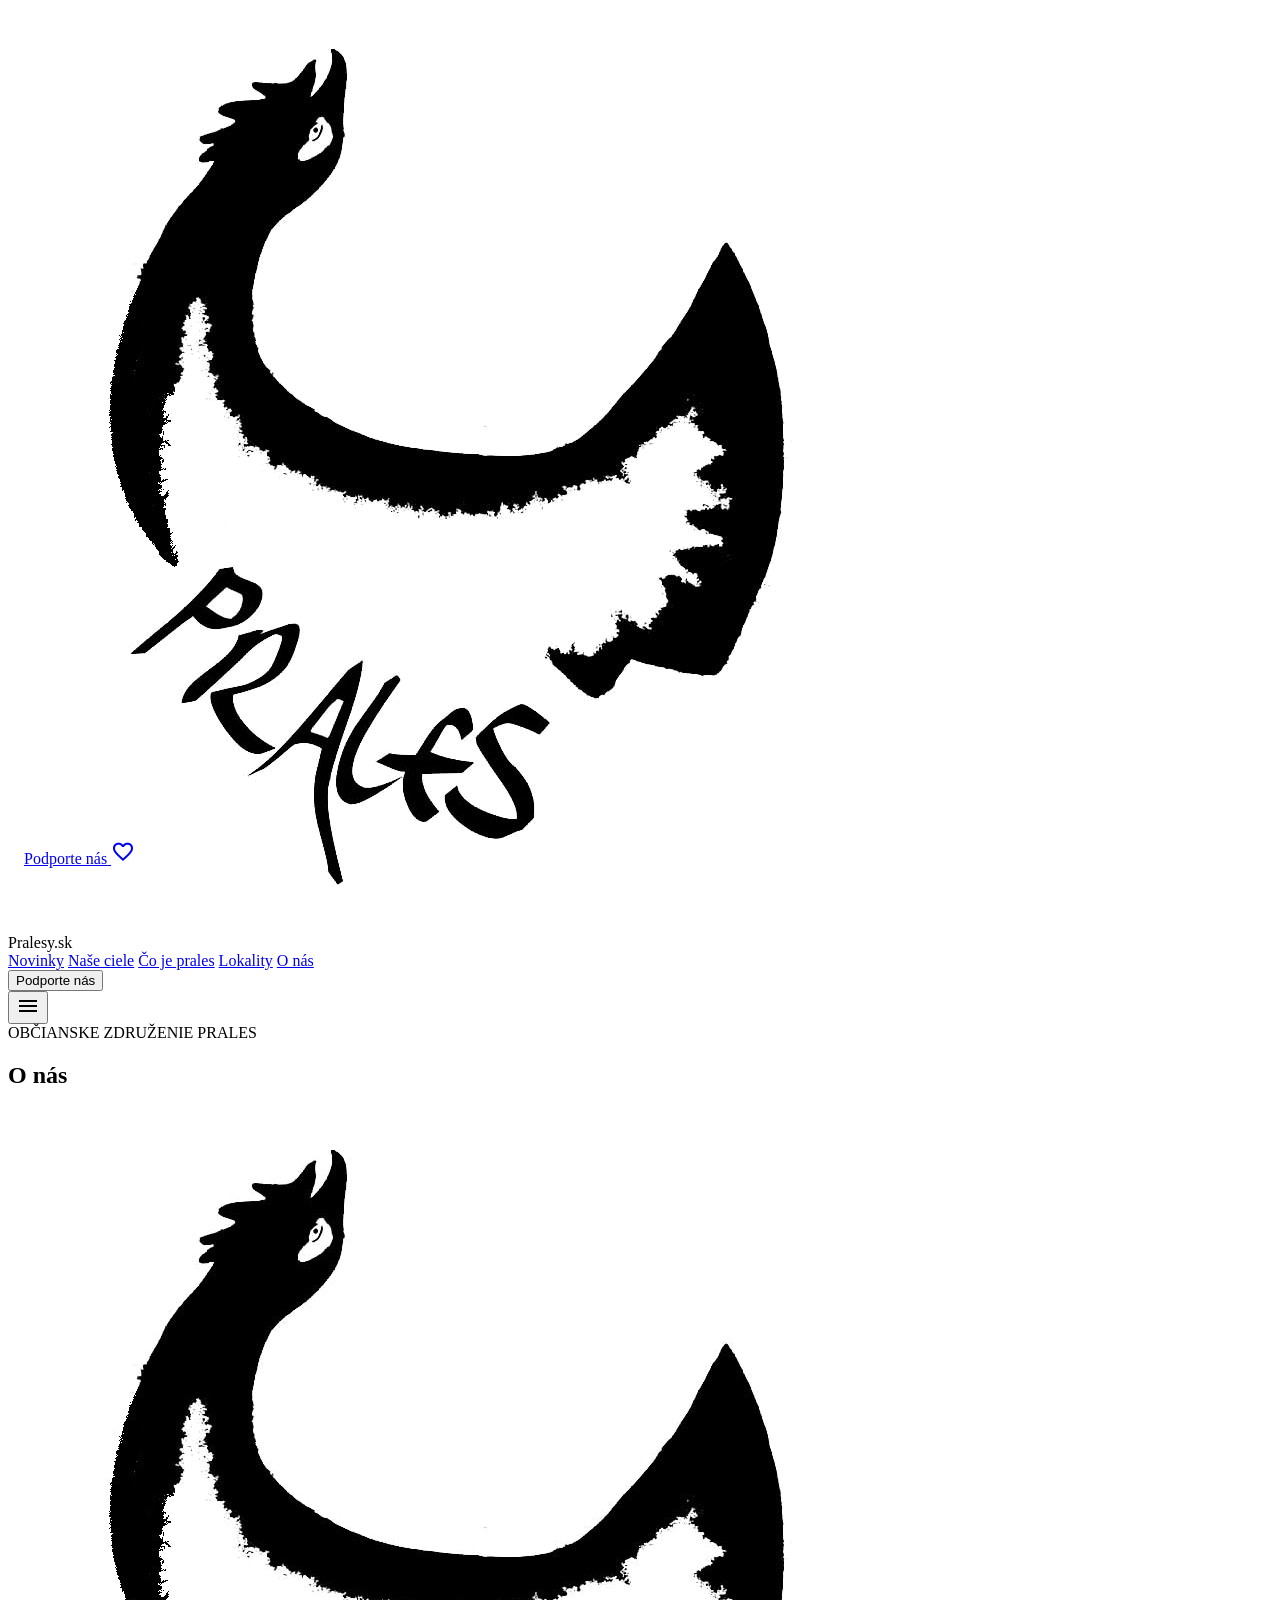
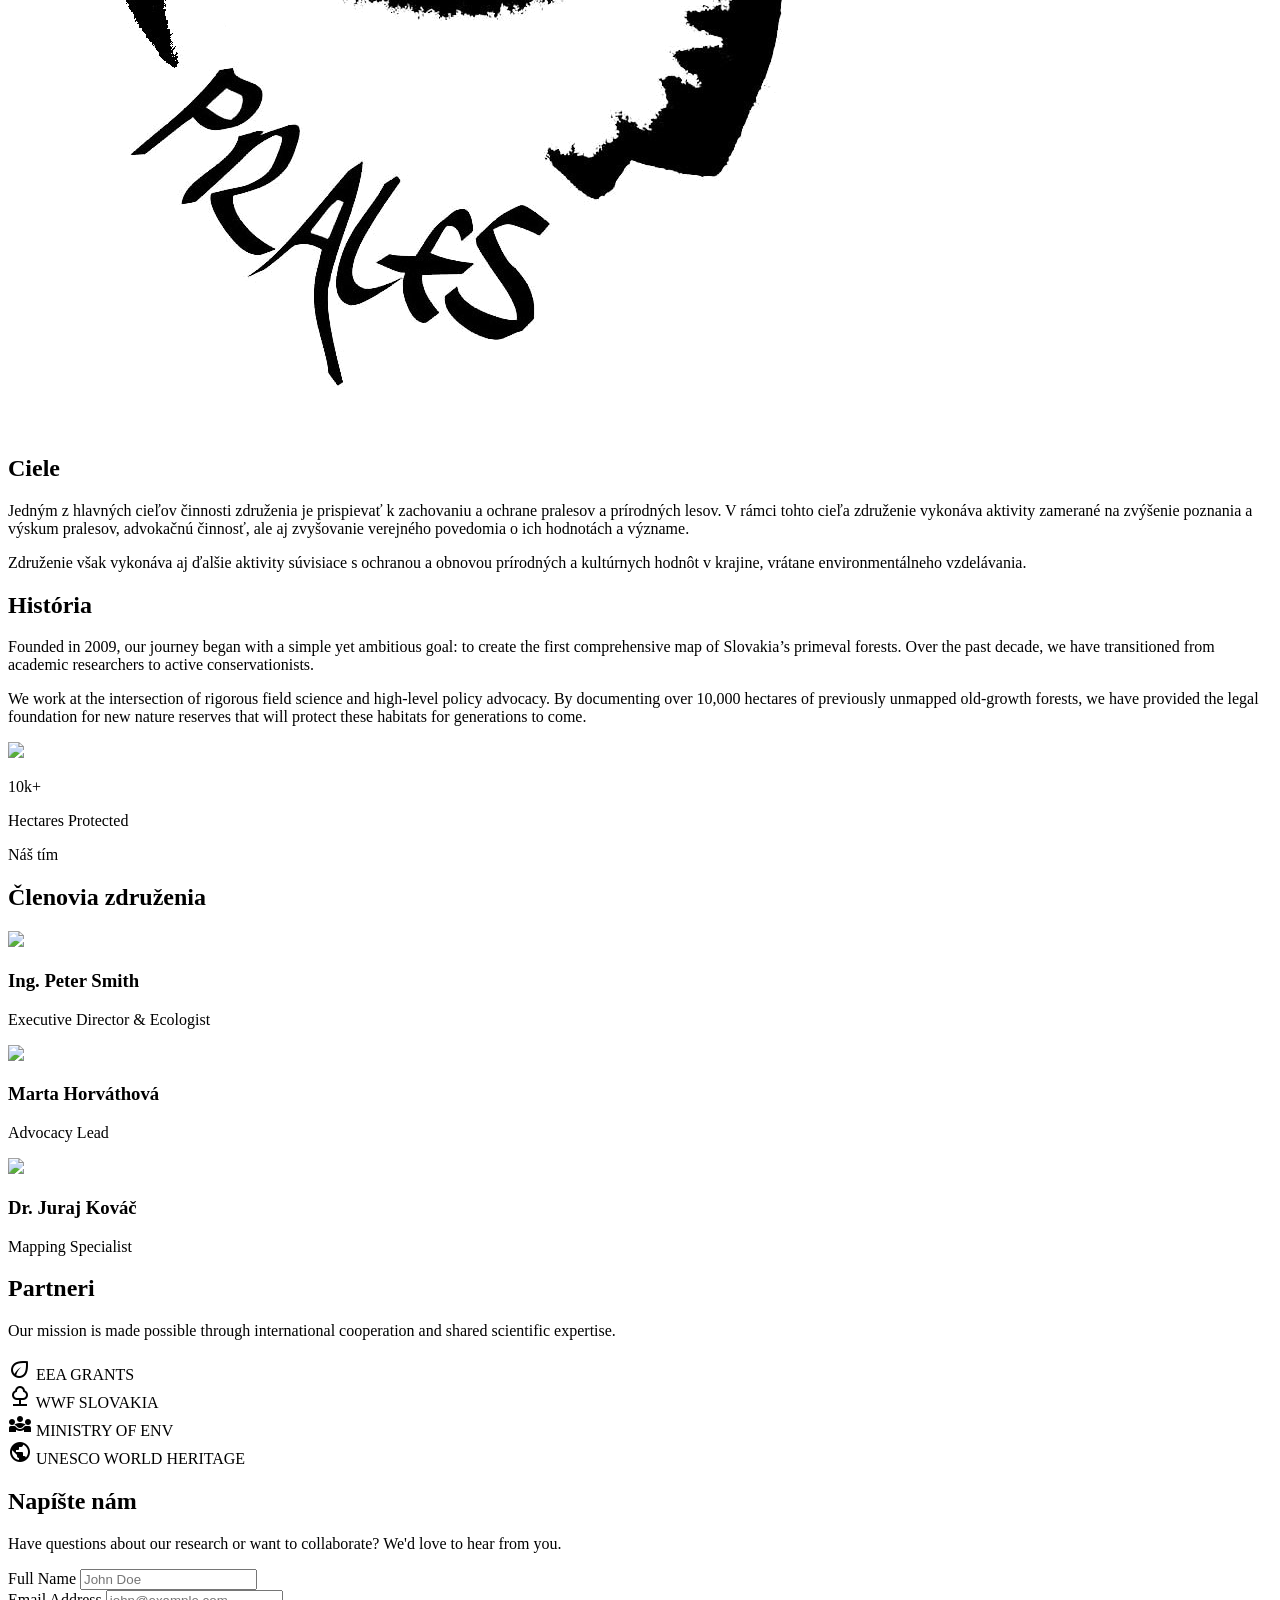
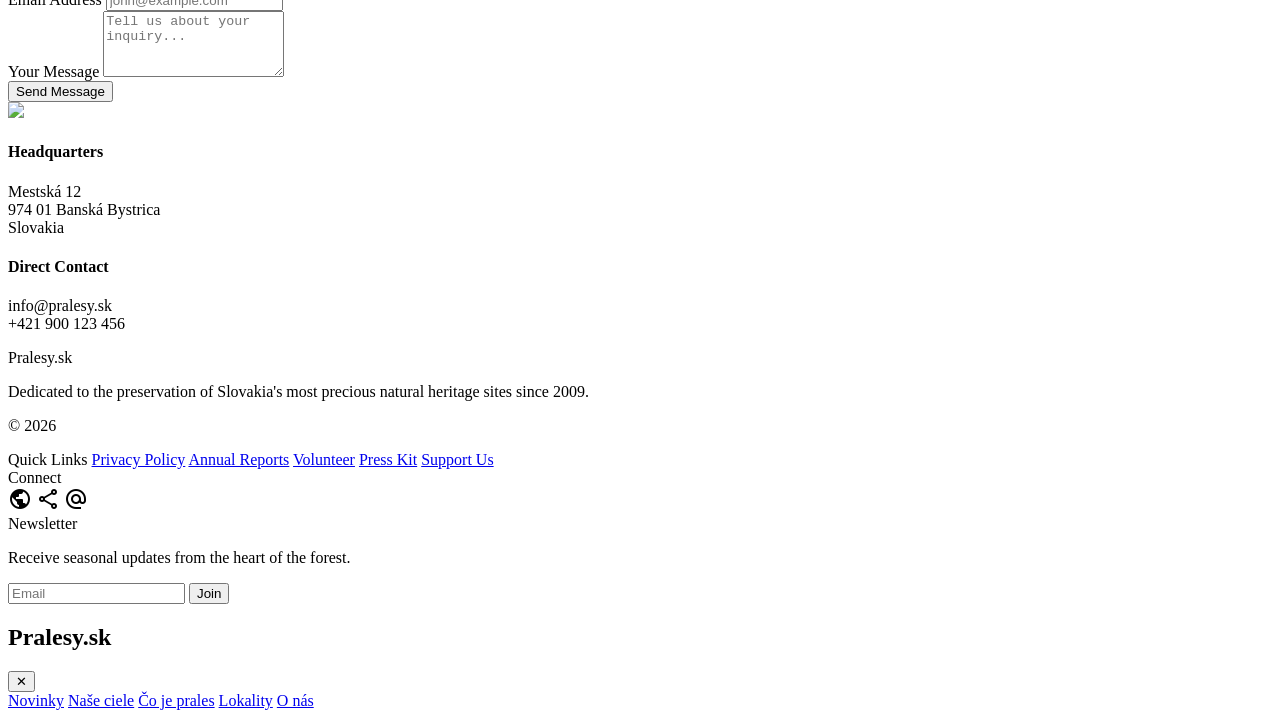
==== commit e7542d12: "Hero section improvements" ====
--- a/docs/about.html
+++ b/docs/about.html
@@ -57,7 +57,6 @@
       <button class="bg-gold-600 text-on-primary px-6 py-2 rounded-md hover:bg-gold-700 transition-all active:scale-95 font-sans uppercase tracking-widest text-xs font-bold">
         <span class="">Podporte nás</span>
       </button>
-      <span class="inline md:hidden text-gold-600 material-symbols-outlined">volunteer_activism</span>
     </div>
     <div class="block md:hidden">
       <button id="open-menu" type="button" class="flex md:hidden">
@@ -71,8 +70,7 @@
   <section class="px-8 md:px-24 py-16 max-w-screen-2xl mx-auto">
     <div class="flex flex-col md:flex-row gap-12">
       <div class="flex-1">
-        <span
-          class="font-label uppercase tracking-widest text-xs text-primary mb-4 block">OBČIANSKE ZDRUŽENIE PRALES</span>
+        <div class="label-text uppercase tracking-widest text-xs text-primary font-bold mb-4">OBČIANSKE ZDRUŽENIE PRALES</div>
         <h1 class="text-5xl md:text-7xl font-headline text-prales-900 -tracking-tight leading-tight">O nás</h1>
       </div>
       <div class="flex-1 pb-2">
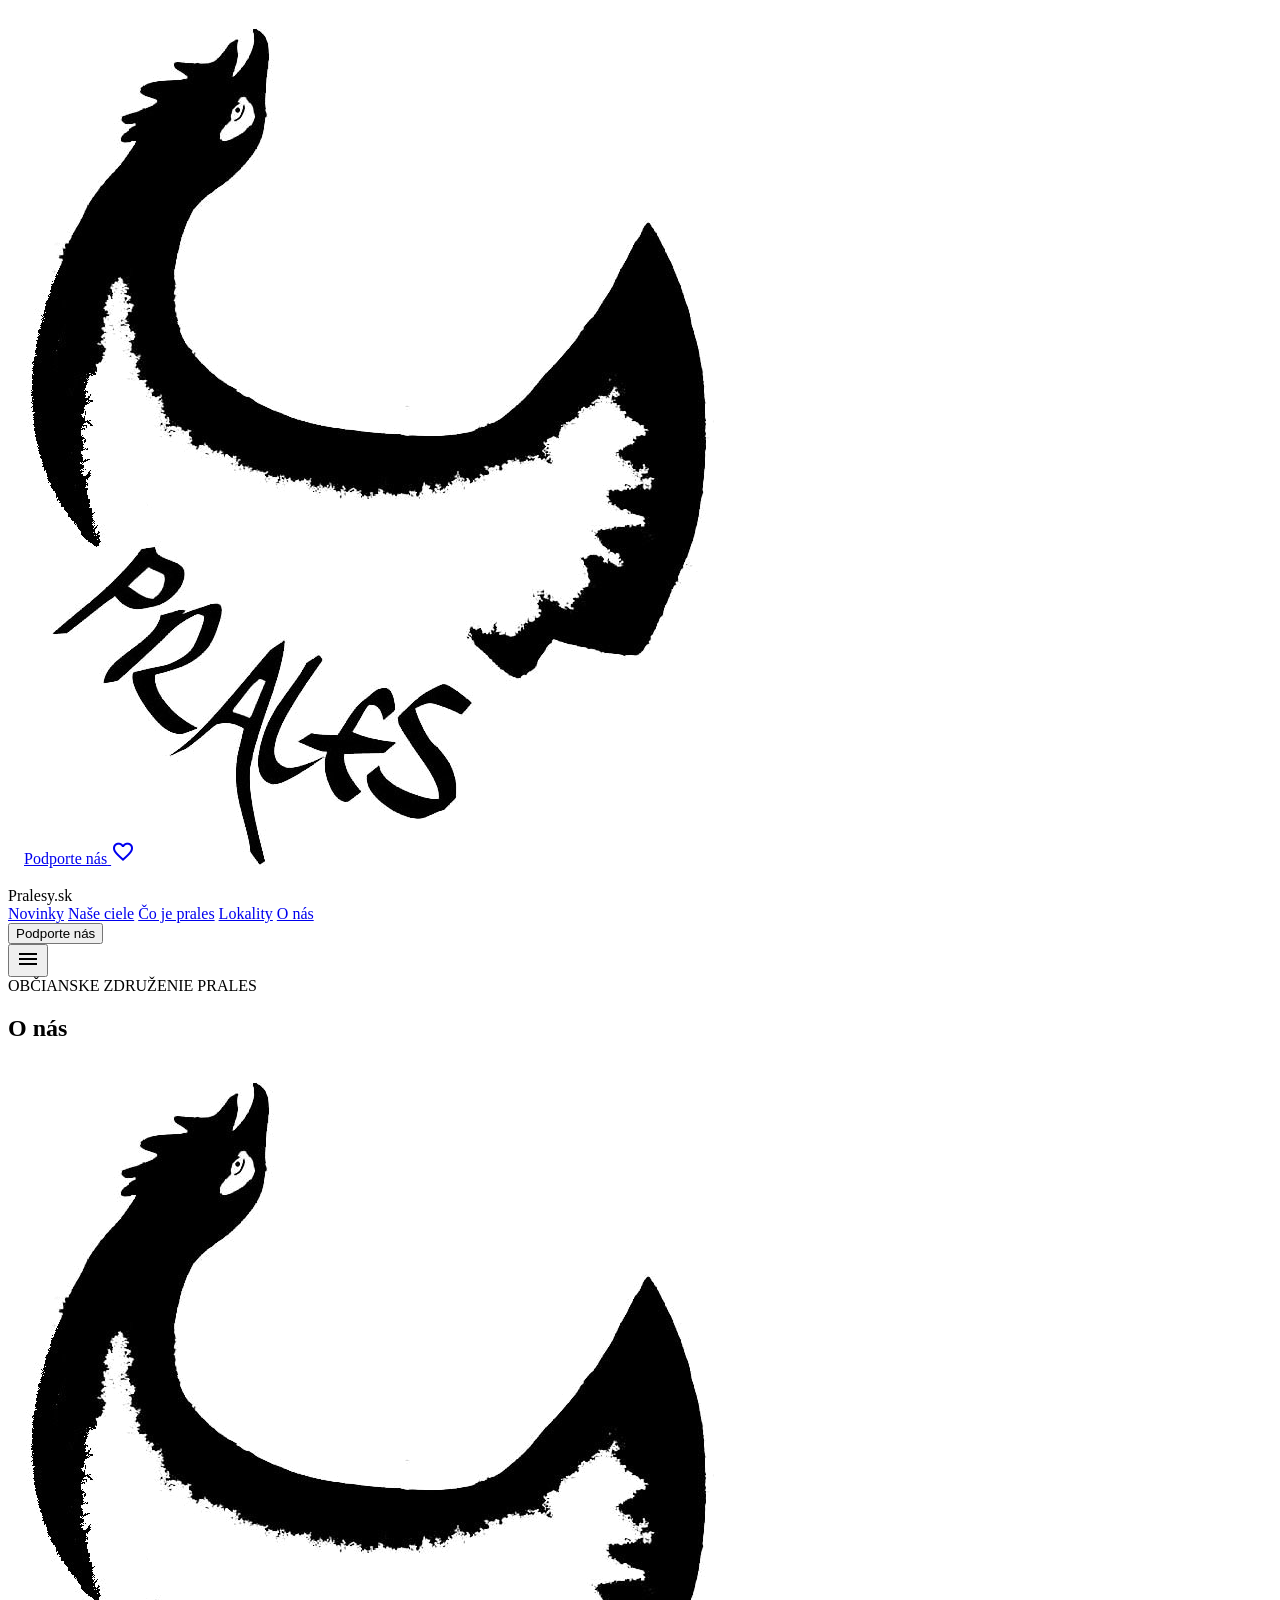
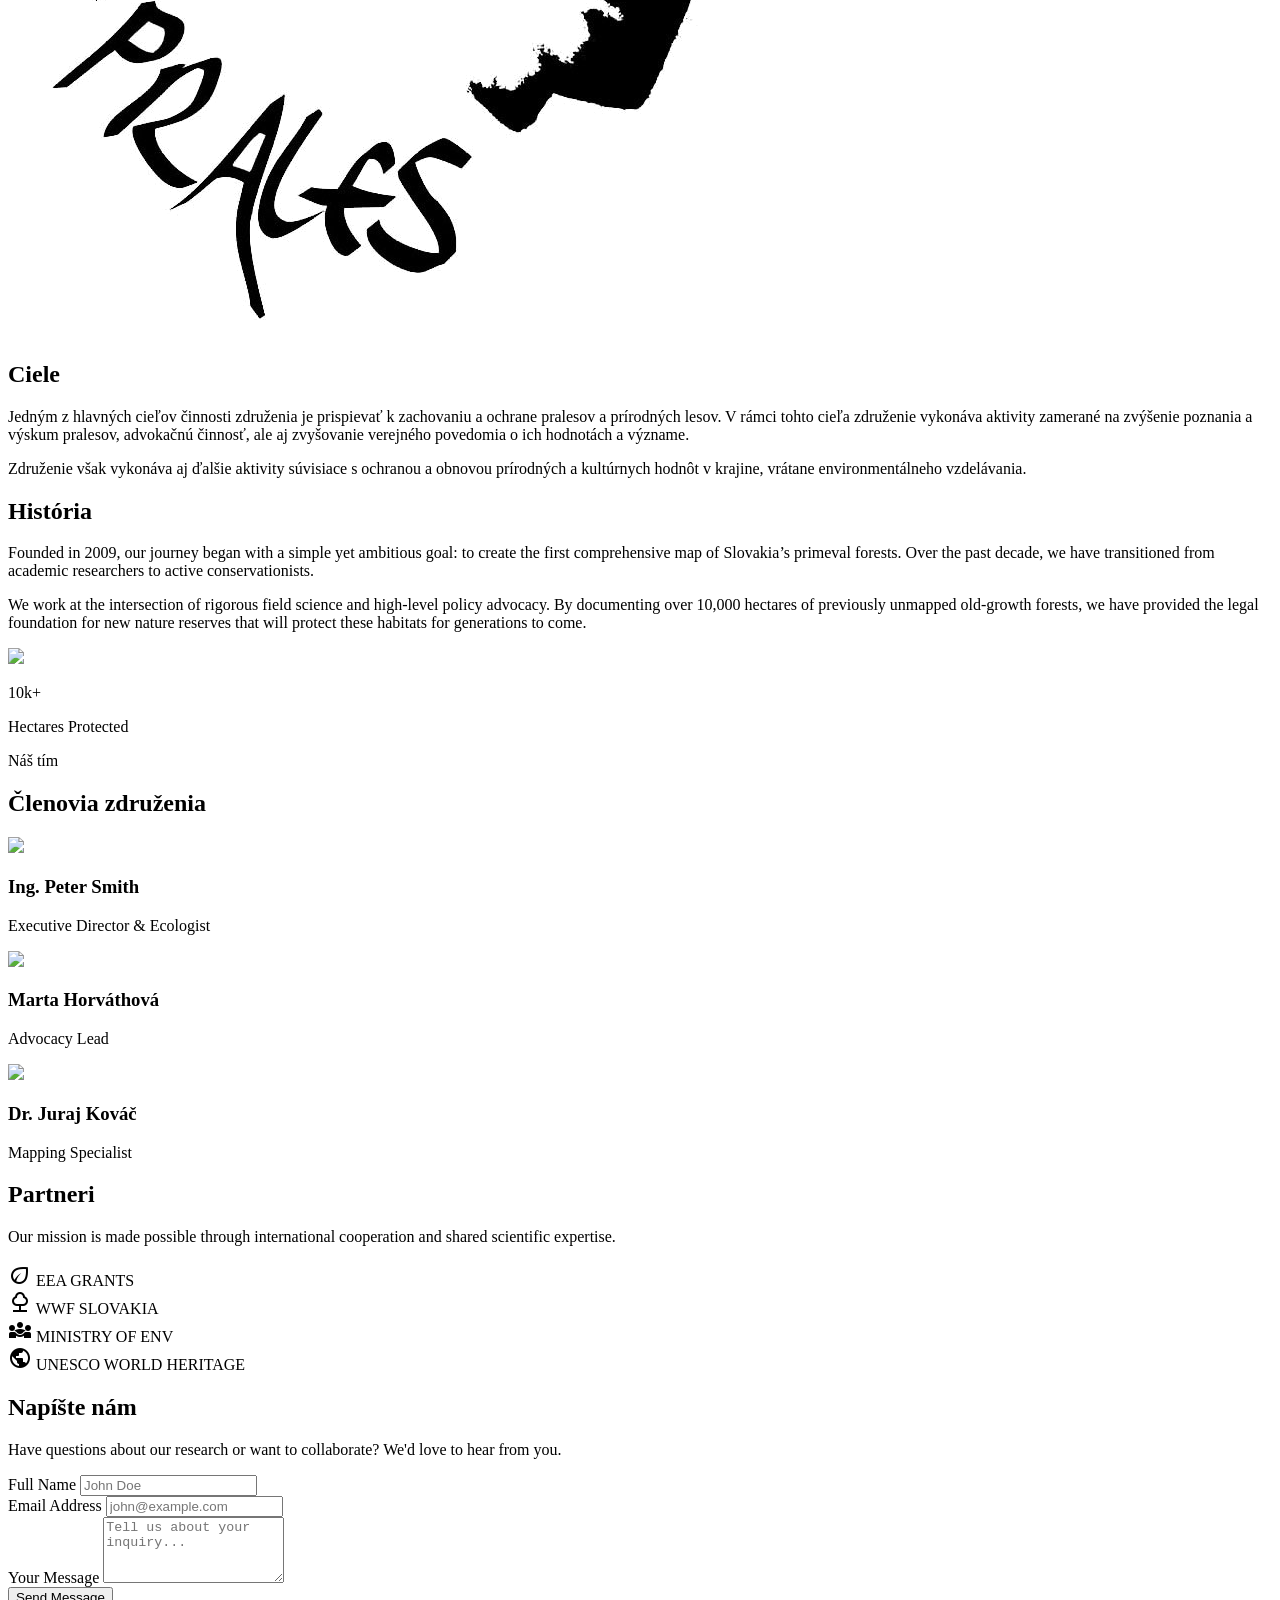
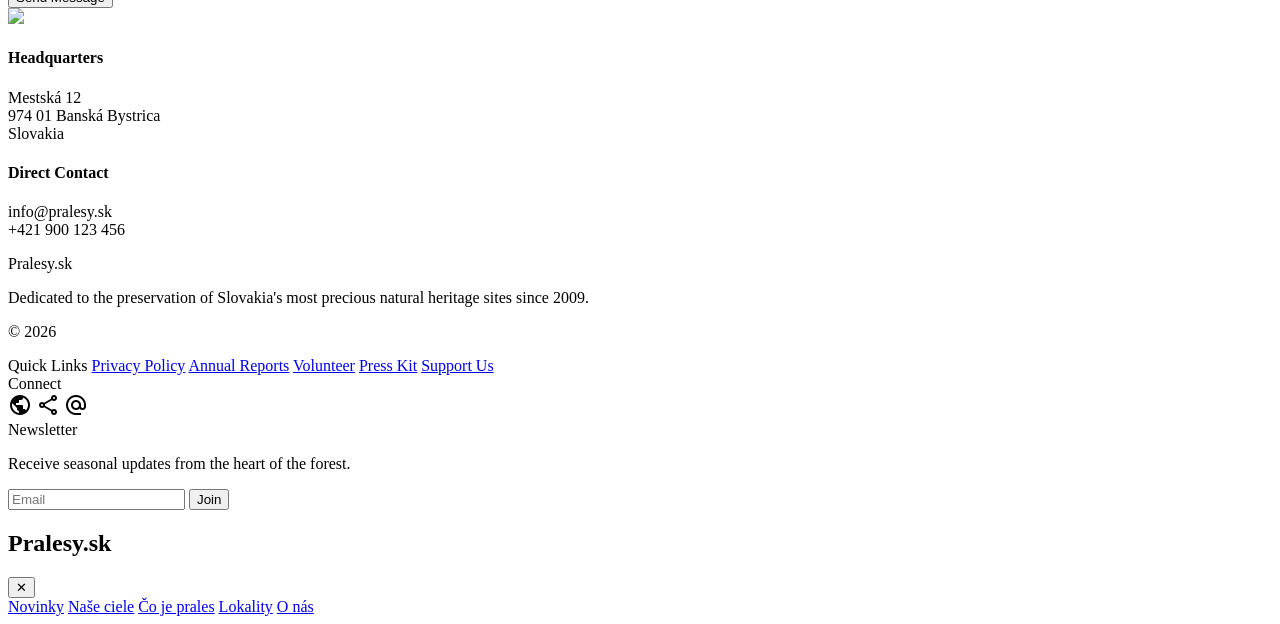
==== commit b2245f53: "Padding top and logo adjustments" ====
--- a/docs/about.html
+++ b/docs/about.html
@@ -34,7 +34,7 @@
     <div class="flex md:hidden items-center gap-4">
       <img alt="Pralesy.sk Logo" class="h-8 opacity-50" src="praleslogonove.png"/>
     </div>
-    <div class="text-2xl font-serif font-bold text-prales-900 dark:text-prales-50 flex-1 md:flex-none ml-4">Pralesy.sk</div>
+    <div class="text-2xl font-serif font-bold text-prales-900 dark:text-prales-50 flex-1 md:flex-none ml-4 md:ml-0">Pralesy.sk</div>
     <div class="hidden md:flex space-x-8 -mb-2">
       <a
         class="text-zinc-600 dark:text-zinc-400 hover:text-prales-800 dark:hover:text-prales-200 transition-colors font-sans uppercase tracking-widest text-xs"
@@ -65,7 +65,7 @@
     </div>
   </div>
 </nav>
-<main class="pt-12 md:pt-20 pb-20">
+<main class="pt-12 md:pt-16 pb-20">
   <!-- Hero Section -->
   <section class="px-8 md:px-24 py-16 max-w-screen-2xl mx-auto">
     <div class="flex flex-col md:flex-row gap-12">
@@ -344,7 +344,7 @@
 
   <div id="menu-panel" class="fixed inset-y-0 left-0 w-4/5 max-w-sm bg-surface shadow-xl transform -translate-x-full transition-transform duration-300 ease-in-out">
     <div class="p-6 h-full">
-      <div class="flex items-center justify-between mb-8 bg-almost-white -m-6 p-6">
+      <div class="flex items-center justify-between mb-8 bg-almost-white -m-6 px-6 py-4">
         <h2 class="text-2xl font-serif font-bold text-prales-900 dark:text-prales-50">Pralesy.sk</h2>
         <button id="close-menu" class="text-gray-500 hover:text-black">
           ✕
